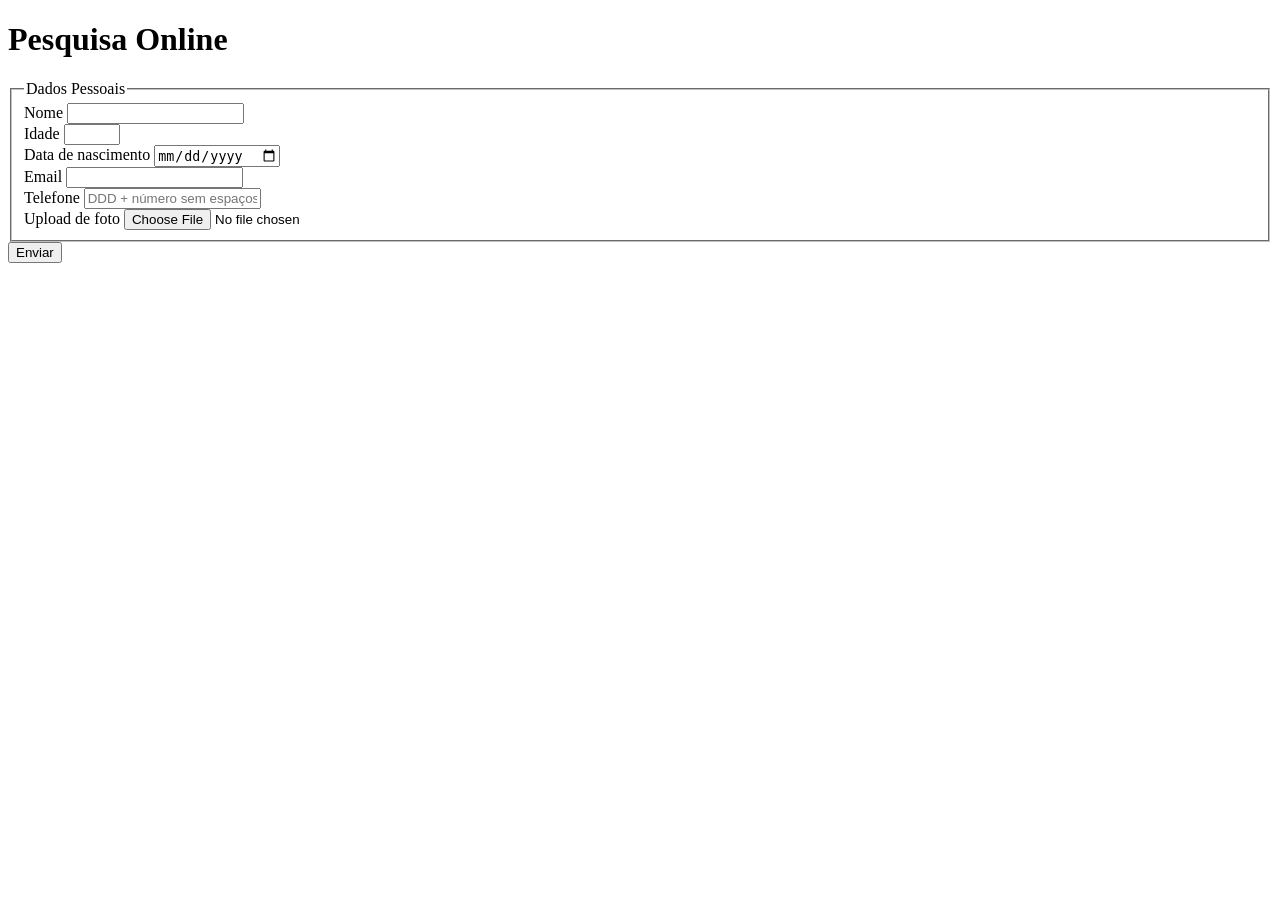
==== pesquisa-culturama/index.html @ 505e109f "Form" ====
<!DOCTYPE html>
<html lang="pt-br">
<head>
    <meta charset="UTF-8">
    <meta name="viewport" content="width=device-width, initial-scale=1.0">
    <link rel="stylesheet" href="style.css">
    <title>Pesquisa Culturama</title>
</head>
<body>
    <header>
        <h1>Pesquisa Online</h1>
    </header>
    <section>
        <form action="" method="get">
            <fieldset>
                <!-- DADOS PESSOAIS -->
                <legend>Dados Pessoais</legend>
                
                <label for="userName">Nome</label>
                <input type="text" name="userName" required>
                <br>
                <label for="userAge">Idade</label>
                <input type="number" name="userAge" min="12" max="100" required>
                <br>
                <label for="birthDate">Data de nascimento</label>
                <input type="date" name="birthDate">
                <br>
                <label for="userEmail">Email</label>
                <input type="email" name="userEmail" required>
                <br>
                <label for="userPhoneNumber">Telefone</label>
                <input type="tel" name="userPhoneNumber" pattern="[0-9] {11}" placeholder="DDD + número sem espaços ou hífen">
                <br>
                <label for="userImage">Upload de foto</label>
                <input type="file" accept="image/*" name="userImage">
                <br>
            </fieldset>
            
            <button type="submit">Enviar</button>
        </form>
    </section>
</body>
</html>
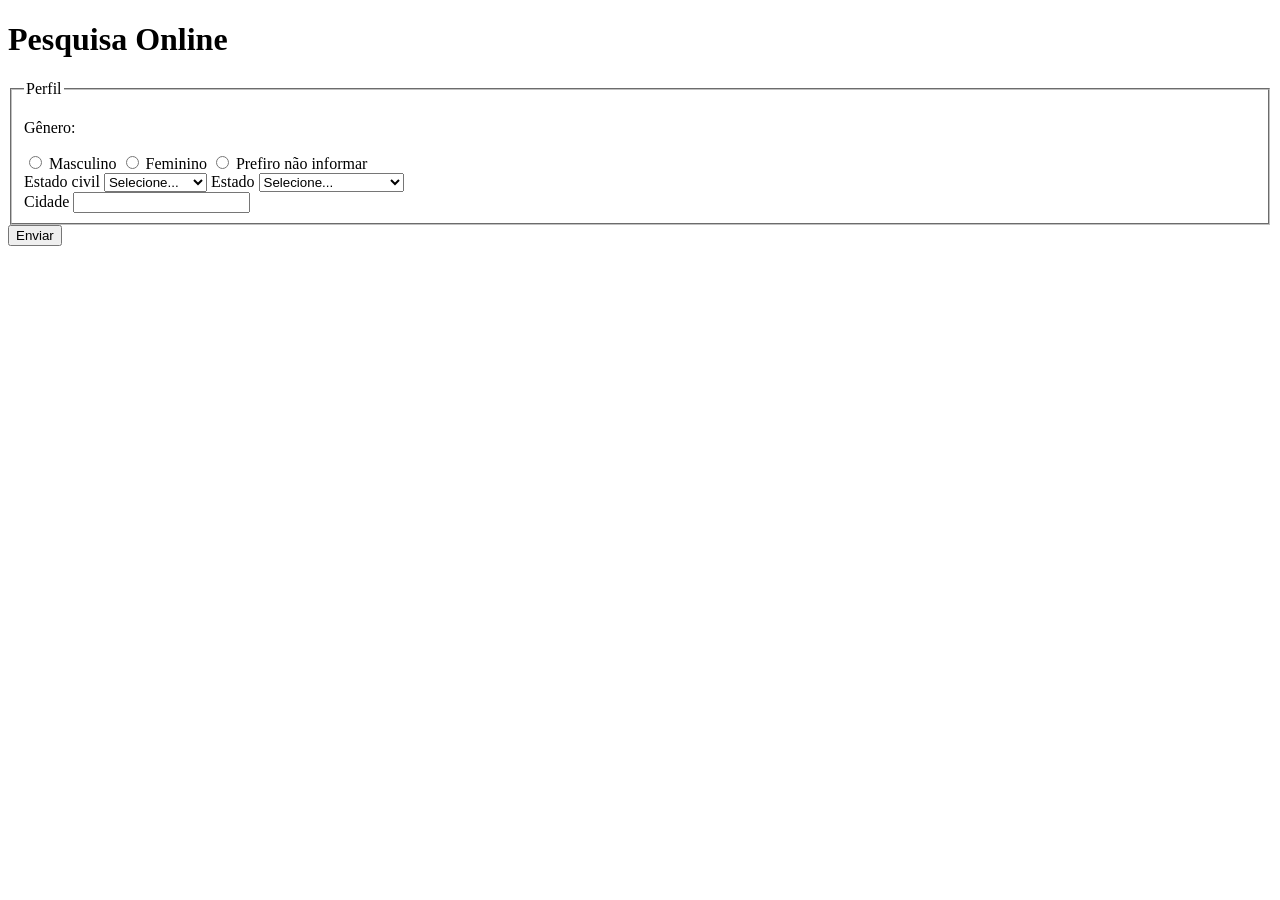
==== commit 456210a8: "att" ====
--- a/pesquisa-culturama/index.html
+++ b/pesquisa-culturama/index.html
@@ -12,8 +12,7 @@
     </header>
     <section>
         <form action="" method="get">
-            <fieldset>
-                <!-- DADOS PESSOAIS -->
+            <!-- <fieldset>
                 <legend>Dados Pessoais</legend>
                 
                 <label for="userName">Nome</label>
@@ -34,8 +33,65 @@
                 <label for="userImage">Upload de foto</label>
                 <input type="file" accept="image/*" name="userImage">
                 <br>
+            </fieldset> -->
+            
+            <fieldset>
+                <legend>Perfil</legend>
+                <p>Gênero:</p>
+                <input type="radio" name="userGender" value="Masculino">
+                <label for="userGender">Masculino</label>
+
+                <input type="radio" name="userGender" value="Feminino">
+                <label for="userGender">Feminino</label>
+
+                <input type="radio" name="userGender" value="notInformed">
+                <label for="userGender">Prefiro não informar</label>
+                <br>
+
+                <label for="maritalStatus">Estado civil</label>
+                <select name="maritalStatus">
+                        <option value="notInformed">Selecione...</option>
+                        <option value="casado">Casado</option>
+                        <option value="solteiro">Solteiro</option>
+                        <option value="divorciado">Divorciado</option>
+                        <option value="união estável">União estável</option>
+                </select>
+
+                <label for="userState">Estado</label>
+                <select name="userState" required>
+                    <option value="notInformed">Selecione...</option>
+                    <option value="acre">Acre</option>
+                    <option value="alagoas">Alagoas</option>
+                    <option value="amapa">Amapá</option>
+                    <option value="amazonas">Amazonas</option>
+                    <option value="bahia">Bahia</option>
+                    <option value="ceara">Ceará</option>
+                    <option value="distrito federal">Distrito Federal</option>
+                    <option value="espirito santo">Espirito Santo</option>
+                    <option value="goias">Goiás</option>
+                    <option value="maranhao">Maranhão</option>
+                    <option value="mato grosso do sul">Mato Grosso do Sul</option>
+                    <option value="mato grosso">Mato Grosso</option>
+                    <option value="minas gerais">Minas Gerais</option>
+                    <option value="para">Pará</option>
+                    <option value="paraiba">Paraíba</option>
+                    <option value="parana">Paraná</option>
+                    <option value="pernambuco">Pernambuco</option>
+                    <option value="piaui">Piauí</option>
+                    <option value="rio de janeiro">Rio de Janeiro</option>
+                    <option value="rio grande do norte">Rio Grande do Norte</option>
+                    <option value="rio grande do sul">Rio Grande do Sul</option>
+                    <option value="rondonia">Rondônia</option>
+                    <option value="roraima">Roraima</option>
+                    <option value="santa catarina">Santa Catarina</option>
+                    <option value="sao paulo">São Paulo</option>
+                    <option value="sergipe">Sergipe</option>
+                    <option value="tocantins">Tocantins</option>
+                </select>
+                <br>
+                <label for="userCity">Cidade</label>
+                <input type="text" name="userCity">
             </fieldset>
-            
             <button type="submit">Enviar</button>
         </form>
     </section>
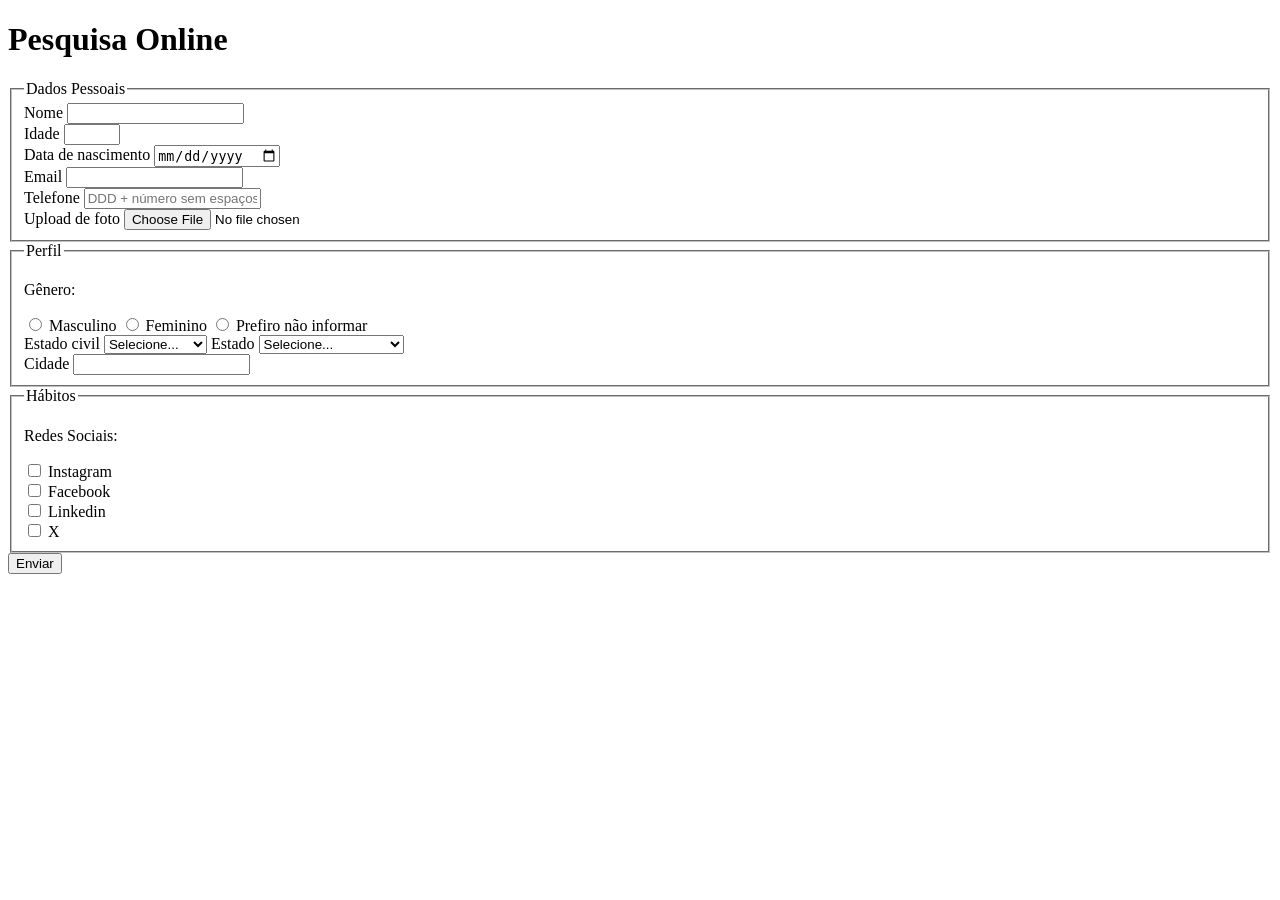
==== commit 95d3a417: "att" ====
--- a/pesquisa-culturama/index.html
+++ b/pesquisa-culturama/index.html
@@ -12,44 +12,45 @@
     </header>
     <section>
         <form action="" method="get">
-            <!-- <fieldset>
+            <fieldset>
                 <legend>Dados Pessoais</legend>
                 
-                <label for="userName">Nome</label>
-                <input type="text" name="userName" required>
+                <label for="name">Nome</label>
+                <input id="name" type="text" name="userName" required>
                 <br>
-                <label for="userAge">Idade</label>
-                <input type="number" name="userAge" min="12" max="100" required>
+                <label for="age">Idade</label>
+                <input id="age" type="number" name="userAge" min="12" max="100" required>
                 <br>
-                <label for="birthDate">Data de nascimento</label>
-                <input type="date" name="birthDate">
+                <label for="birthdate">Data de nascimento</label>
+                <input id="birthdate" type="date" name="userBirthDate">
                 <br>
-                <label for="userEmail">Email</label>
-                <input type="email" name="userEmail" required>
+                <label for="email">Email</label>
+                <input id="email" type="email" name="userEmail" required>
                 <br>
-                <label for="userPhoneNumber">Telefone</label>
-                <input type="tel" name="userPhoneNumber" pattern="[0-9] {11}" placeholder="DDD + número sem espaços ou hífen">
+                <label for="phonenumber">Telefone</label>
+                <input id="phonenumber" type="tel" name="userPhoneNumber" pattern="[0-9] {11}" placeholder="DDD + número sem espaços ou hífen">
                 <br>
-                <label for="userImage">Upload de foto</label>
-                <input type="file" accept="image/*" name="userImage">
+                <label for="image">Upload de foto</label>
+                <input id="image" type="file" accept="image/*" name="userImage">
                 <br>
-            </fieldset> -->
+            </fieldset>
             
-            <fieldset>
+           <fieldset>
+
                 <legend>Perfil</legend>
                 <p>Gênero:</p>
-                <input type="radio" name="userGender" value="Masculino">
-                <label for="userGender">Masculino</label>
+                <input id="masc" type="radio" name="userGender" value="Masculino">
+                <label for="masc">Masculino</label>
 
-                <input type="radio" name="userGender" value="Feminino">
-                <label for="userGender">Feminino</label>
+                <input id="fem" type="radio" name="userGender" value="Feminino">
+                <label for="fem">Feminino</label>
 
-                <input type="radio" name="userGender" value="notInformed">
-                <label for="userGender">Prefiro não informar</label>
+                <input id="notinformed" type="radio" name="userGender" value="notInformed">
+                <label for="notinformed">Prefiro não informar</label>
                 <br>
 
-                <label for="maritalStatus">Estado civil</label>
-                <select name="maritalStatus">
+                <label for="maritalstatus">Estado civil</label>
+                <select id="maritalstatus" name="userMaritalStatus">
                         <option value="notInformed">Selecione...</option>
                         <option value="casado">Casado</option>
                         <option value="solteiro">Solteiro</option>
@@ -57,8 +58,8 @@
                         <option value="união estável">União estável</option>
                 </select>
 
-                <label for="userState">Estado</label>
-                <select name="userState" required>
+                <label for="state">Estado</label>
+                <select id="state" name="userState" required>
                     <option value="notInformed">Selecione...</option>
                     <option value="acre">Acre</option>
                     <option value="alagoas">Alagoas</option>
@@ -89,9 +90,28 @@
                     <option value="tocantins">Tocantins</option>
                 </select>
                 <br>
-                <label for="userCity">Cidade</label>
-                <input type="text" name="userCity">
+                <label for="city">Cidade</label>
+                <input id="city" type="text" name="userCity">
+            </fieldset> 
+
+            <fieldset>
+                <legend>Hábitos</legend>
+                <p>Redes Sociais:</p>
+                <input id="instagram" type="checkbox" name="social" value="instagram">
+                <label for="instagram">Instagram</label>
+                <br>
+                <input id="facebook" type="checkbox" name="social" value="facebook">
+                <label for="facebook">Facebook</label>
+                <br>
+                <input id="linkedin" type="checkbox" name="social" value="linkedin">
+                <label for="linkedin">Linkedin</label>
+                <br>
+                <input id="x" type="checkbox" name="social" value="x">
+                <label for="x">X</label>
+                <br>
             </fieldset>
+
+
             <button type="submit">Enviar</button>
         </form>
     </section>
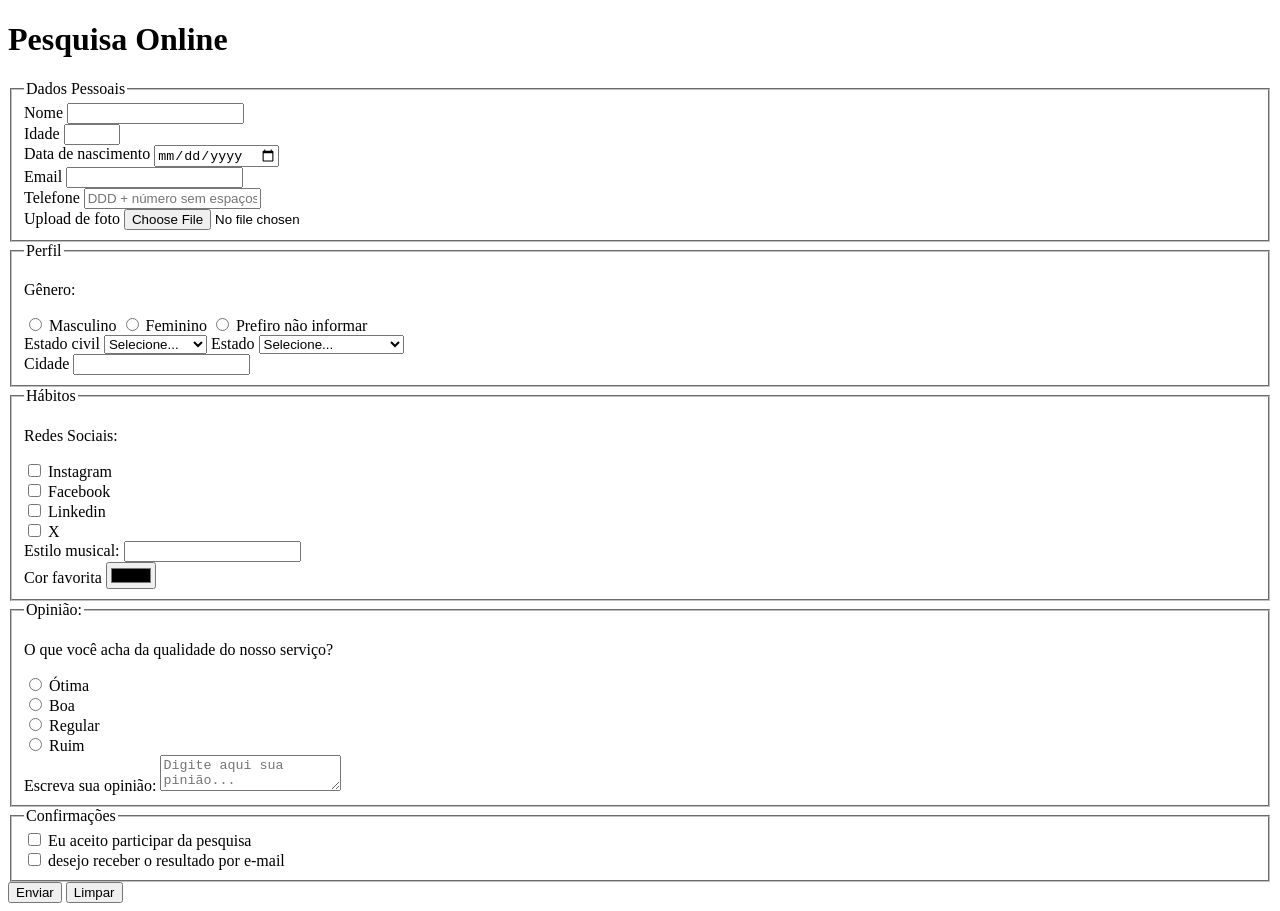
==== commit eceaad88: "end html" ====
--- a/pesquisa-culturama/index.html
+++ b/pesquisa-culturama/index.html
@@ -35,7 +35,7 @@
                 <br>
             </fieldset>
             
-           <fieldset>
+            <fieldset>
 
                 <legend>Perfil</legend>
                 <p>Gênero:</p>
@@ -109,10 +109,50 @@
                 <input id="x" type="checkbox" name="social" value="x">
                 <label for="x">X</label>
                 <br>
+                <label for="musicstyle">Estilo musical:</label>
+                <input list="styletypes" id="musicstyle" name="userMusciStyle" type="text">
+                <datalist id="styletypes">
+                    <option value="Rock"></option>
+                    <option value="Pop"></option>
+                    <option value="Samba"></option>
+                    <option value="Rap"></option>
+                </datalist>
+                <br>
+                <label for="favoritecolor">Cor favorita</label>
+                <input type="color" name="userFavoriteColor" id="favoritecolor">
             </fieldset>
 
+            <fieldset>
+                <legend>Opinião:</legend>
+                <p>O que você acha da qualidade do nosso serviço?</p>
+                <input id="great" type="radio" name="userServiceOpinion" value="otima">
+                <label for="great">Ótima</label>
+                <br>
+                <input id="good" type="radio" name="userServiceOpinion" value="boa">
+                <label for="good">Boa</label>
+                <br>
+                <input id="regular" type="radio" name="userServiceOpinion" value="regular">
+                <label for="regular">Regular</label>
+                <br>
+                <input id="bad" type="radio" name="userServiceOpinion" value="ruim" >
+                <label for="bad">Ruim</label>
+                <br>
+                <label for="comment">Escreva sua opinião:</label>
+                <textarea id="comment" name="userComment" placeholder="Digite aqui sua pinião..."></textarea>
+            </fieldset>
+
+            <fieldset>
+                <legend>Confirmações</legend>
+
+                <input type="checkbox" name="userLgpd" id="userlgpdterm" value="accepted" required>
+                <label for="userlgpdterm">Eu aceito participar da pesquisa</label>
+                <br>
+                <input type="checkbox" name="usergetresult" id="getresult" value="accepted">
+                <label for="getresult">desejo receber o resultado por e-mail</label>
+            </fieldset>
 
             <button type="submit">Enviar</button>
+            <button type="reset">Limpar</button>
         </form>
     </section>
 </body>
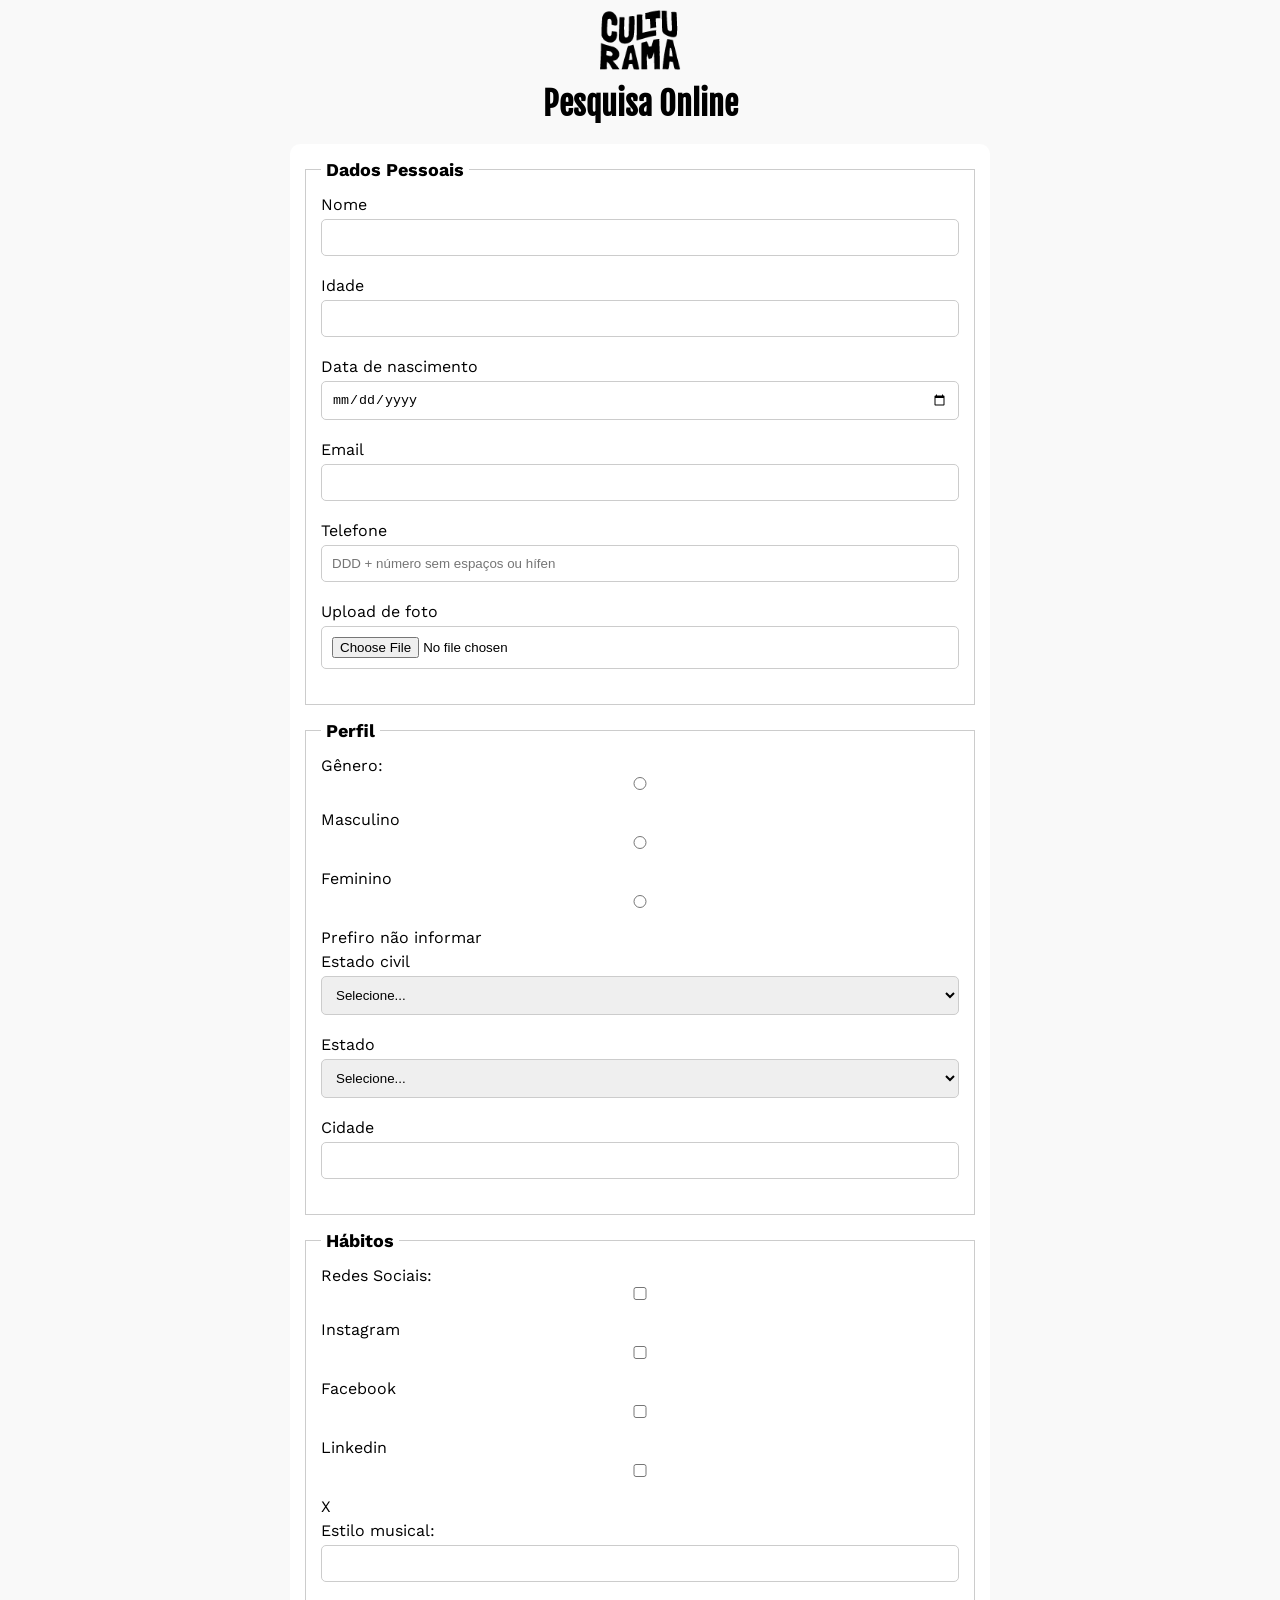
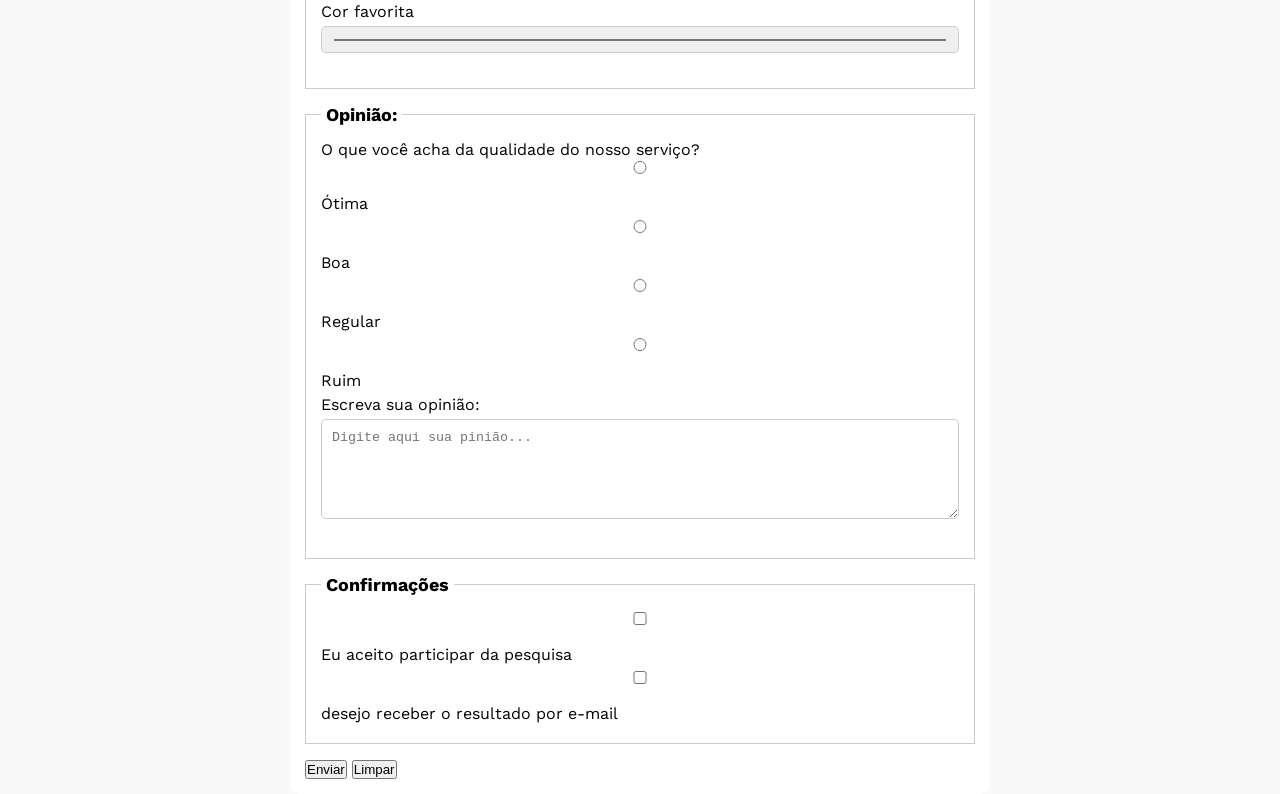
==== commit 5794e6f3: "form-css" ====
--- a/pesquisa-culturama/index.html
+++ b/pesquisa-culturama/index.html
@@ -3,11 +3,17 @@
 <head>
     <meta charset="UTF-8">
     <meta name="viewport" content="width=device-width, initial-scale=1.0">
-    <link rel="stylesheet" href="style.css">
+    <link rel="shortcut icon" href="assets-formularios-seo-acessibilidade/culturama-favico.png" type="image/x-icon">
+    <link rel="stylesheet" href="css/style.css">
+    <link rel="preconnect" href="https://fonts.googleapis.com">
+    <link rel="preconnect" href="https://fonts.gstatic.com" crossorigin>
+    <link href="https://fonts.googleapis.com/css2?family=Fjalla+One&family=Work+Sans&display=swap" rel="stylesheet">
     <title>Pesquisa Culturama</title>
 </head>
 <body>
-    <header>
+    <main>
+         <header>
+        <img src="assets-formularios-seo-acessibilidade/logo-culturama.png" alt="logotipo culturama">
         <h1>Pesquisa Online</h1>
     </header>
     <section>
@@ -155,5 +161,7 @@
             <button type="reset">Limpar</button>
         </form>
     </section>
+    </main>
+   
 </body>
 </html>
--- a/pesquisa-culturama/css/style.css
+++ b/pesquisa-culturama/css/style.css
@@ -0,0 +1,75 @@
+* {
+    margin: 0;
+    padding: 0;
+    box-sizing: border-box;
+}
+
+body{
+    background-color: #f9f9f9;
+    font-family: "Work Sans", sans-serif;
+}
+
+main{
+    width: 100%;
+    max-width: 700px;
+    margin: 0 auto;
+}
+
+header {
+    text-align: center;
+    margin-bottom: 20px;
+}
+
+img{
+    width: 100px;
+}
+
+h1{
+     font-family: "Fjalla One", sans-serif;
+}
+
+form{
+    background-color: white;
+    padding: 15px;
+    border-radius: 10px;
+}
+
+fieldset {
+    padding: 15px;
+    border: 1px solid #cccccc;
+    border-radius: 5x;
+    margin-bottom: 15px;
+}
+
+legend {
+    font-weight: bold;
+    font-size: 18px;
+    padding: 0 5px;
+}
+
+label{
+    display: inline-block;
+    margin-bottom: 5px;
+}
+
+input, select, textarea {
+    width: 100%;
+    padding: 10px;
+    margin-bottom: 20px;
+    border: 1px solid #cccccc;
+    border-radius: 5px;
+}
+
+textarea {
+    min-height: 100px;
+}
+
+input [type="radio"],
+input [type="checkbox"] {
+    width: auto;
+}
+
+input [type="color"] {
+    width: 40px;
+    padding: 0 5px;
+}
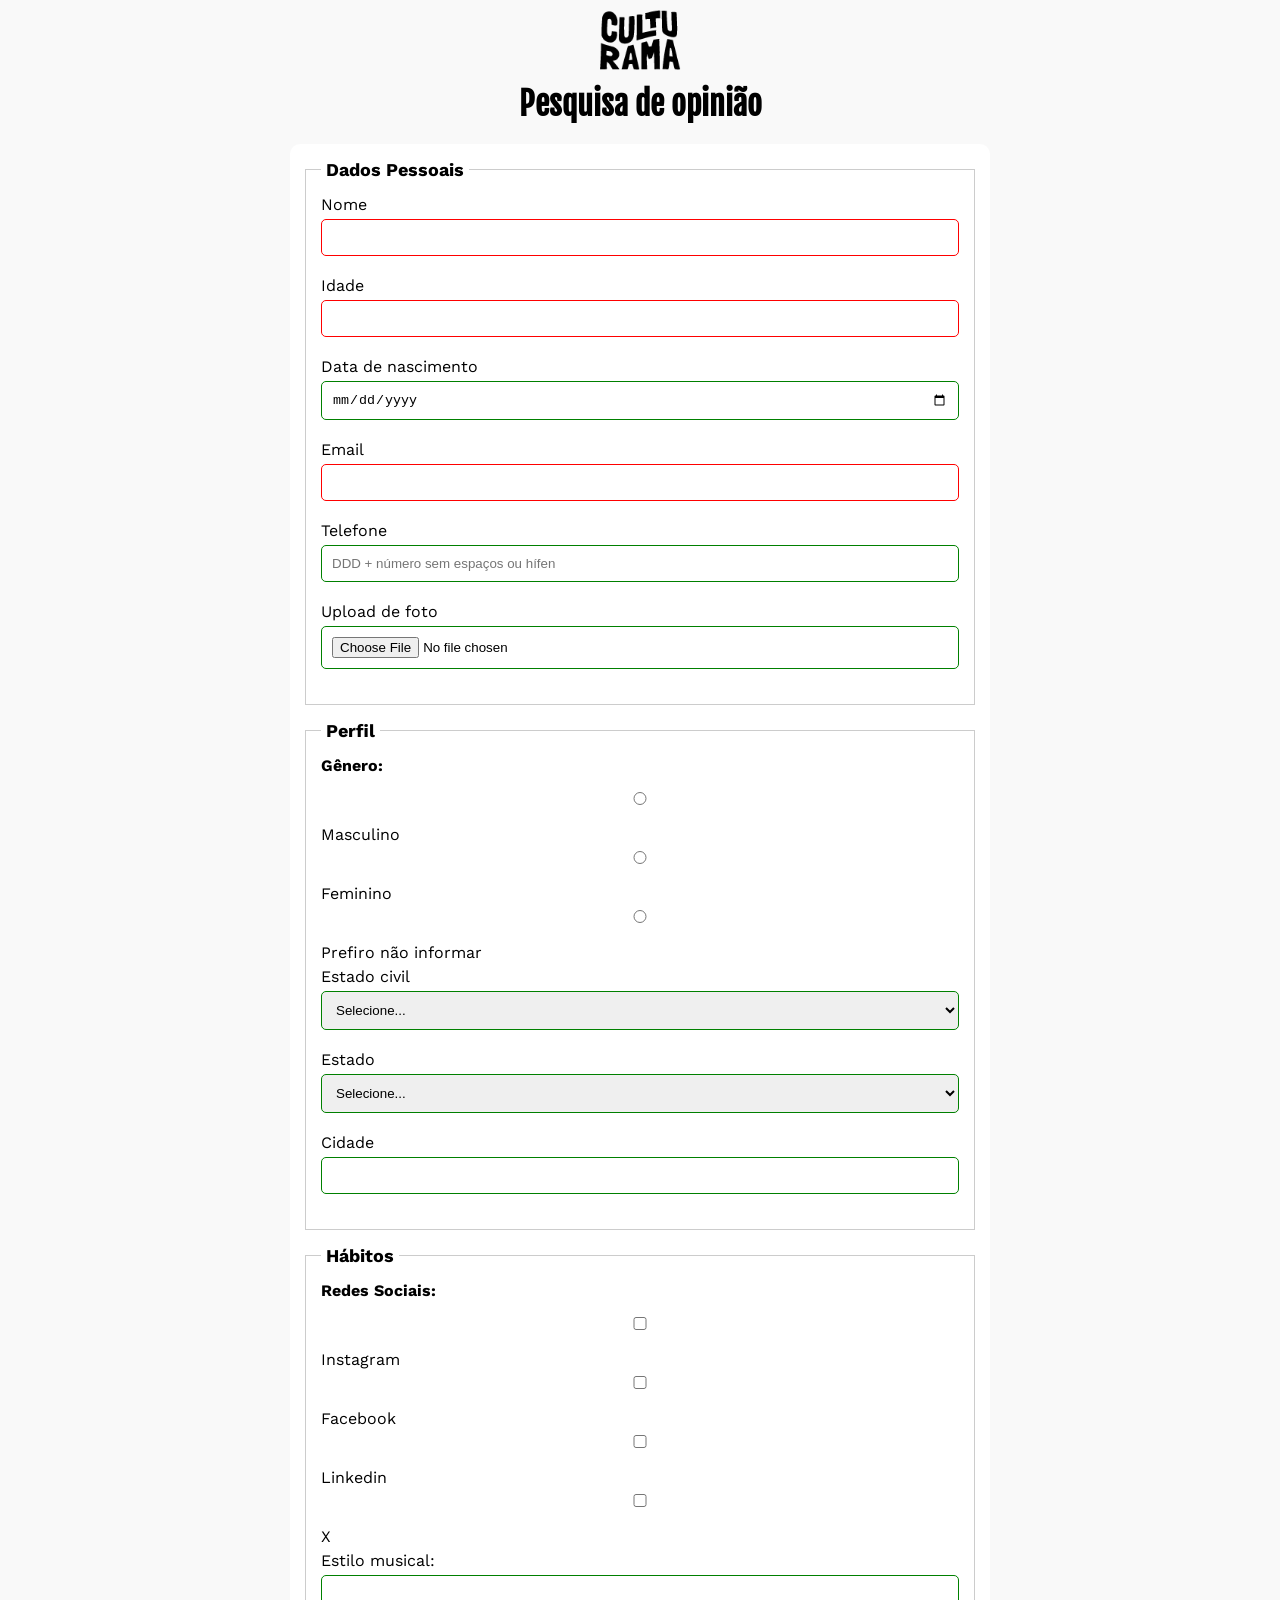
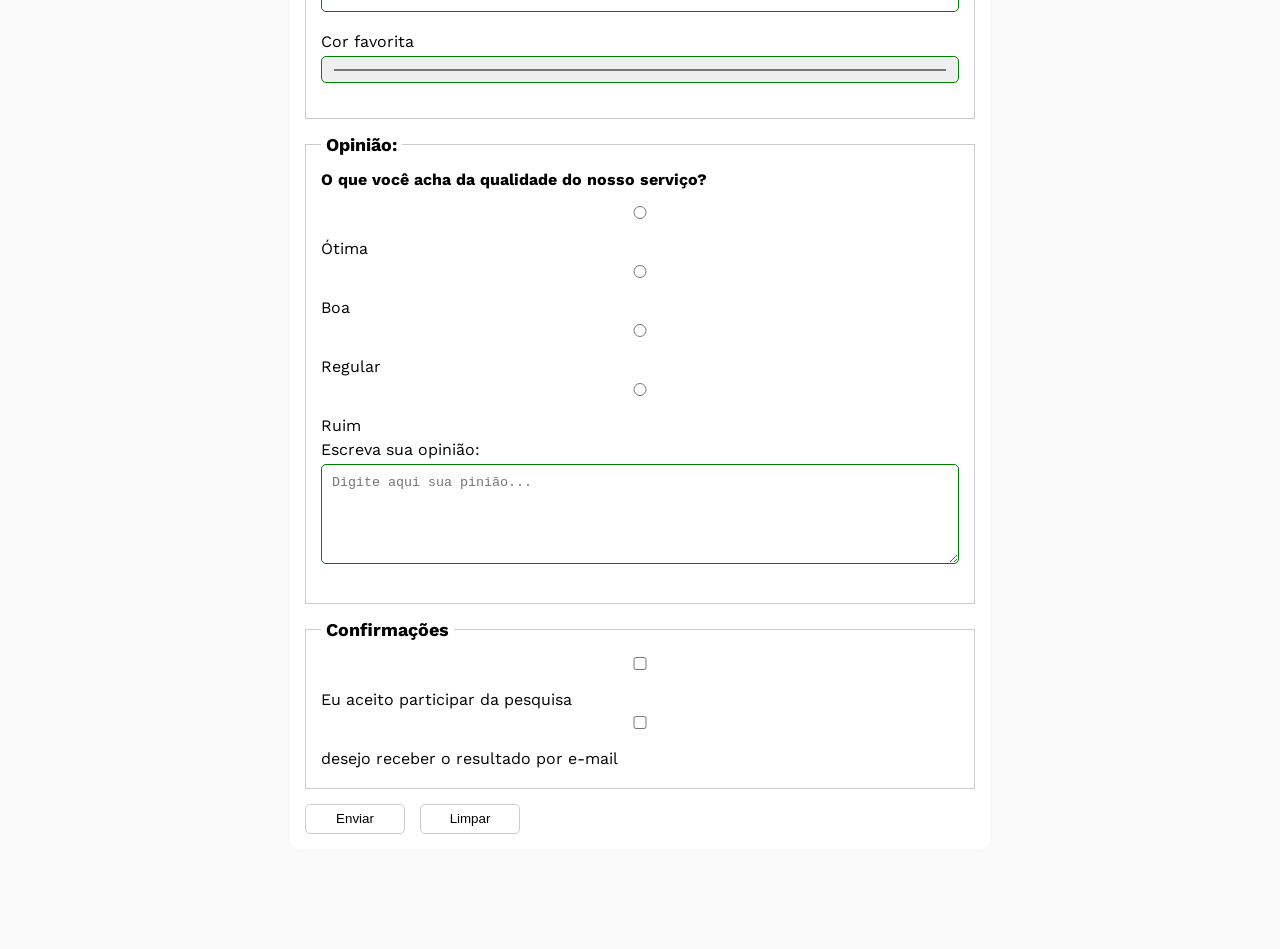
==== commit abfa0631: "form sucess" ====
--- a/pesquisa-culturama/index.html
+++ b/pesquisa-culturama/index.html
@@ -14,10 +14,10 @@
     <main>
          <header>
         <img src="assets-formularios-seo-acessibilidade/logo-culturama.png" alt="logotipo culturama">
-        <h1>Pesquisa Online</h1>
+        <h1>Pesquisa de opinião</h1>
     </header>
     <section>
-        <form action="" method="get">
+        <form action="sucesso.html" method="get">
             <fieldset>
                 <legend>Dados Pessoais</legend>
                 
@@ -34,7 +34,7 @@
                 <input id="email" type="email" name="userEmail" required>
                 <br>
                 <label for="phonenumber">Telefone</label>
-                <input id="phonenumber" type="tel" name="userPhoneNumber" pattern="[0-9] {11}" placeholder="DDD + número sem espaços ou hífen">
+                <input id="phonenumber" type="tel" name="userPhoneNumber" pattern="[0-9]{11}"placeholder="DDD + número sem espaços ou hífen">
                 <br>
                 <label for="image">Upload de foto</label>
                 <input id="image" type="file" accept="image/*" name="userImage">
--- a/pesquisa-culturama/css/style.css
+++ b/pesquisa-culturama/css/style.css
@@ -26,12 +26,14 @@
 
 h1{
      font-family: "Fjalla One", sans-serif;
+     text-align: center;
 }
 
 form{
     background-color: white;
     padding: 15px;
     border-radius: 10px;
+    margin-bottom: 100px;
 }
 
 fieldset {
@@ -50,6 +52,11 @@
 label{
     display: inline-block;
     margin-bottom: 5px;
+}
+
+p{
+    margin-bottom: 15px;
+    font-weight: bold;
 }
 
 input, select, textarea {
@@ -72,4 +79,38 @@
 input [type="color"] {
     width: 40px;
     padding: 0 5px;
-}+}
+
+input:invalid,
+select:invalid,
+textarea:invalid {
+    border-color: red;
+}
+
+input:valid,
+select:valid,
+textarea:valid {
+    border-color: green;
+}
+
+button {
+    width: 100px;
+    height: 30px;
+    margin-right: 10px;
+    background-color: white;
+    border: 1px solid #cccccc;
+    border-radius: 5px;
+    cursor: pointer;
+}
+
+button[type="submit"]:hover{
+    background-color: green;
+    color: #ffffff;
+}
+
+button[type="reset"]:hover{
+    background-color: orangered;
+    color: #ffffff;
+}
+
+
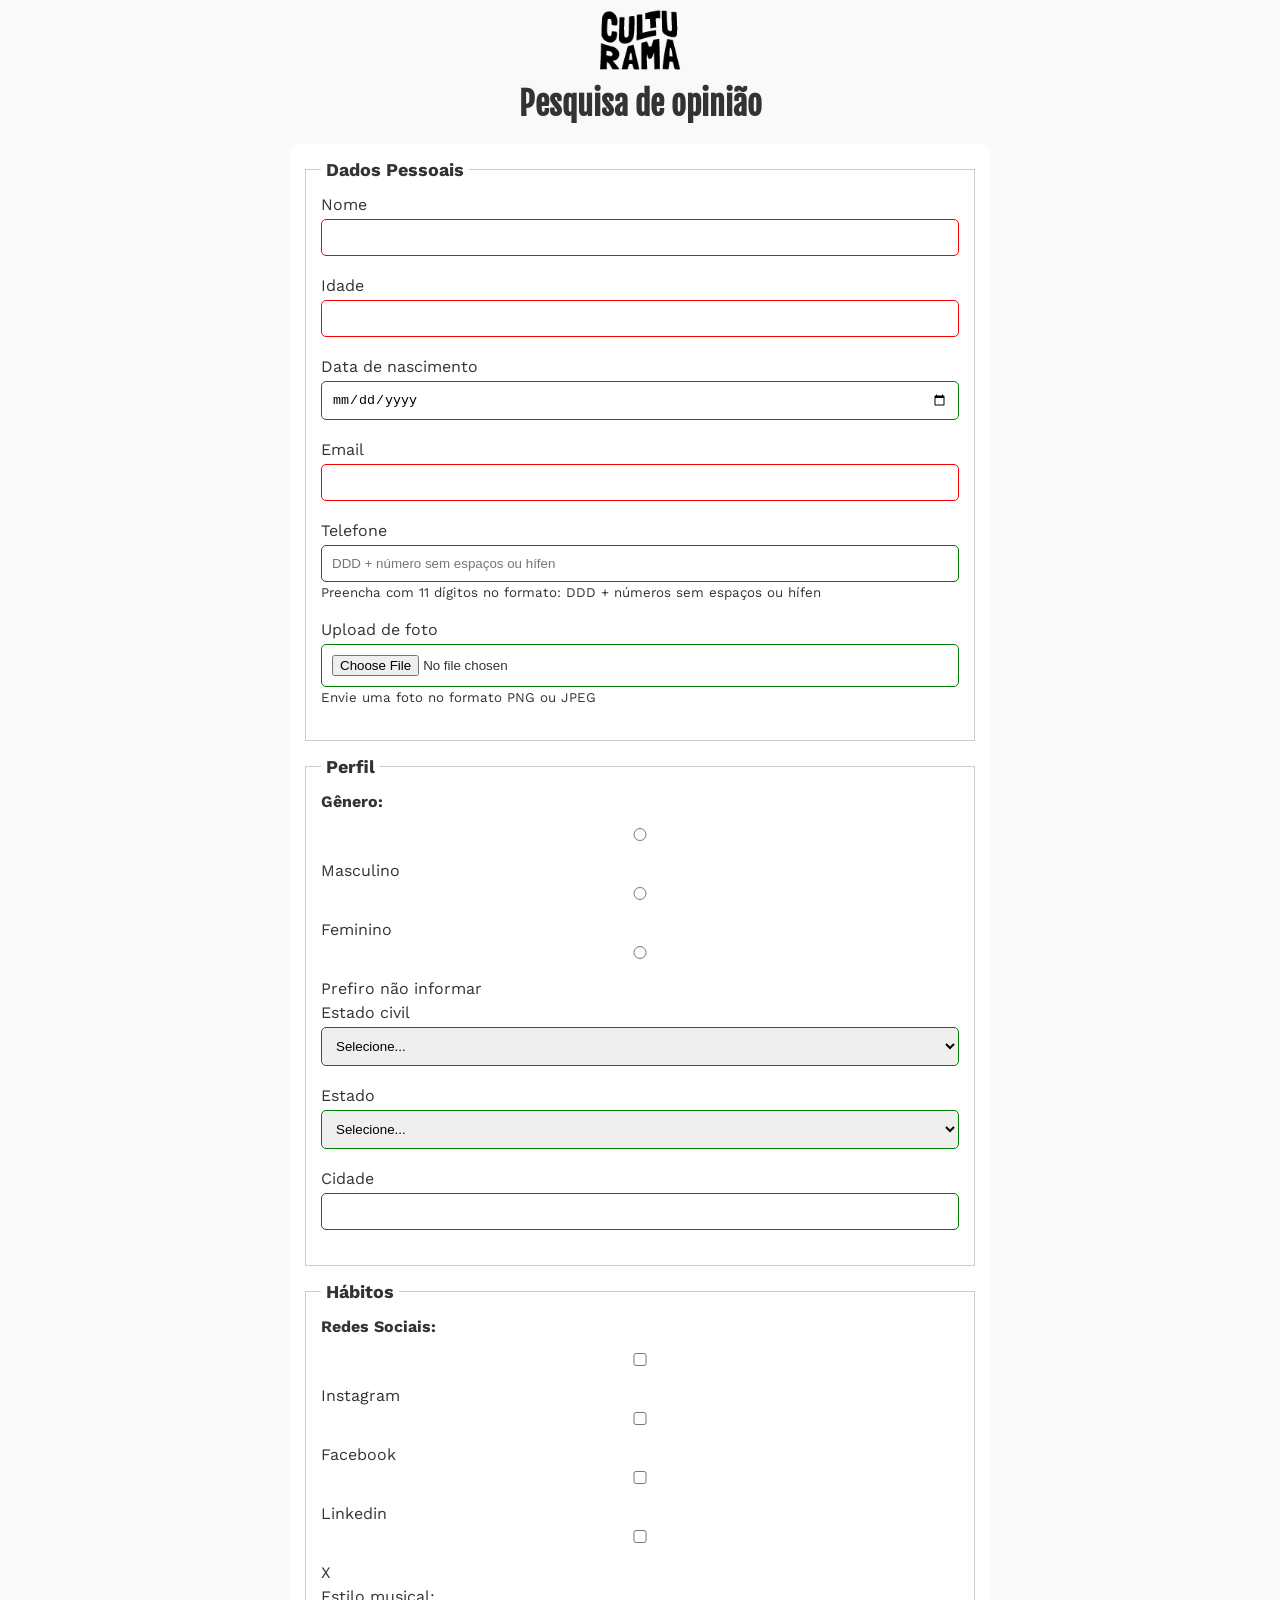
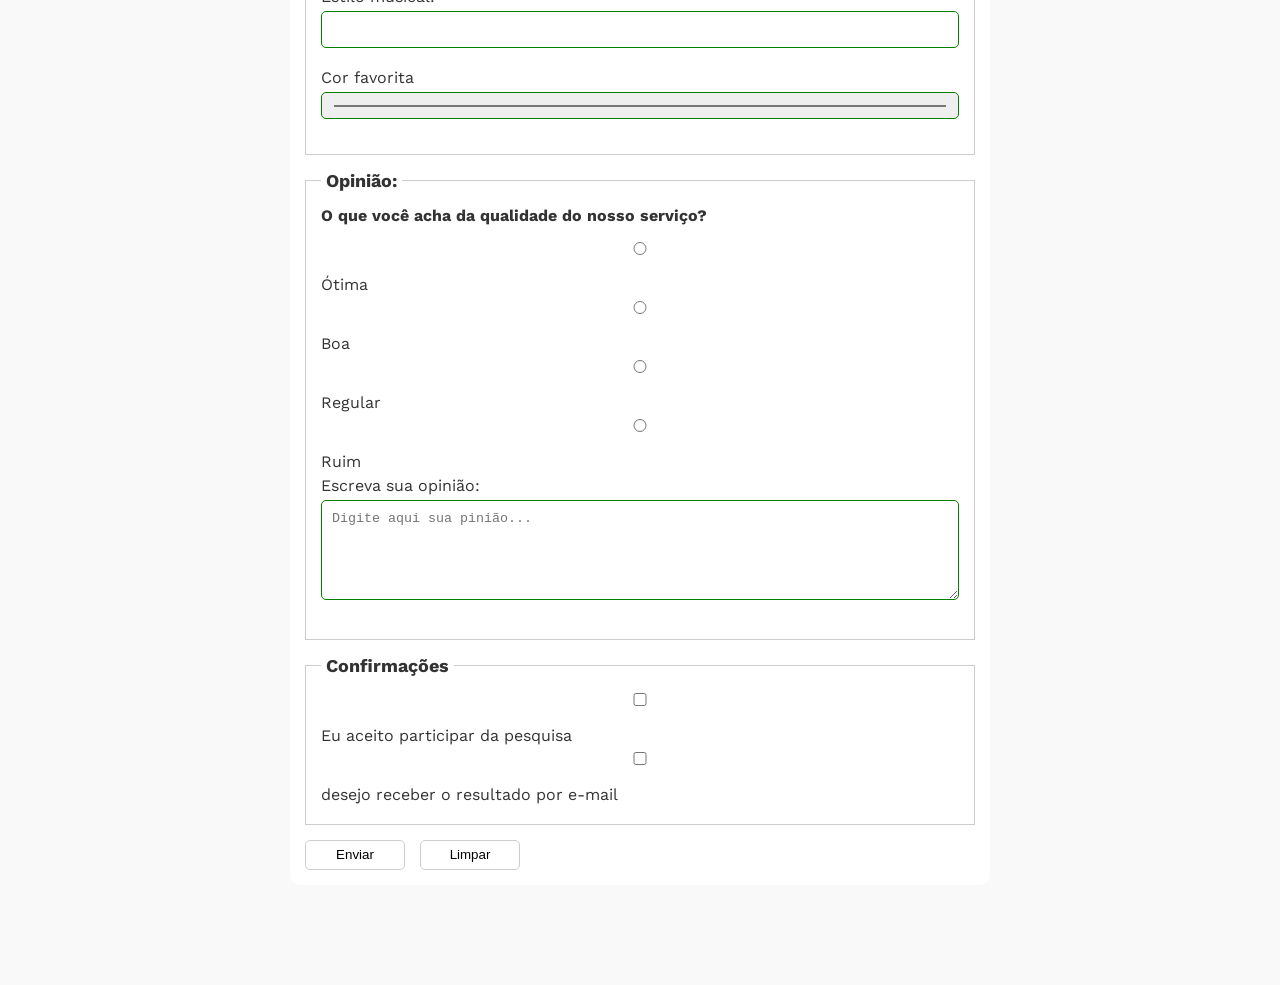
==== commit d77d2907: "projetos carreira" ====
--- a/pesquisa-culturama/index.html
+++ b/pesquisa-culturama/index.html
@@ -34,10 +34,12 @@
                 <input id="email" type="email" name="userEmail" required>
                 <br>
                 <label for="phonenumber">Telefone</label>
-                <input id="phonenumber" type="tel" name="userPhoneNumber" pattern="[0-9]{11}"placeholder="DDD + número sem espaços ou hífen">
+                <input id="phonenumber" type="tel" name="userPhoneNumber" pattern="[0-9]{11}"placeholder="DDD + número sem espaços ou hífen" aria-describedby="phoneHelp">
+                <small id="phoneHelp">Preencha com 11 dígitos no formato: DDD + números sem espaços ou hífen</small>
                 <br>
                 <label for="image">Upload de foto</label>
-                <input id="image" type="file" accept="image/*" name="userImage">
+                <input id="image" type="file" accept="image/*" name="userImage" aria-describedby="imageHelp">
+                <small id="imageHelp">Envie uma foto no formato PNG ou JPEG</small>
                 <br>
             </fieldset>
             
@@ -157,8 +159,8 @@
                 <label for="getresult">desejo receber o resultado por e-mail</label>
             </fieldset>
 
-            <button type="submit">Enviar</button>
-            <button type="reset">Limpar</button>
+            <button type="submit" aria-label="Enviar dados do formulário">Enviar</button>
+            <button type="reset" aria-label="Limpar dados do formulário">Limpar</button>
         </form>
     </section>
     </main>
--- a/pesquisa-culturama/css/style.css
+++ b/pesquisa-culturama/css/style.css
@@ -2,6 +2,34 @@
     margin: 0;
     padding: 0;
     box-sizing: border-box;
+}
+
+:root {
+  --cor-texto: #333333;
+  --cor-fundo: #ffffff;
+}
+
+.theme-high-contrast {
+  --cor-texto: #000000;
+  --cor-fundo: #ffffff;
+}
+
+body {
+  background-color: var(--cor-fundo);
+  color: var(--cor-texto);
+}
+
+
+html {
+  font-size: 100%; /* ajustável pelo usuário */
+}
+
+h1 {
+  font-size: 2rem; 
+}
+
+p {
+  font-size: 1rem;
 }
 
 body{
@@ -52,6 +80,16 @@
 label{
     display: inline-block;
     margin-bottom: 5px;
+}
+
+input[type="tel"], 
+input[type="file"] {
+    margin-bottom: 0;
+}
+
+small{
+    display: inline-block;
+    margin-bottom: 20px;
 }
 
 p{
